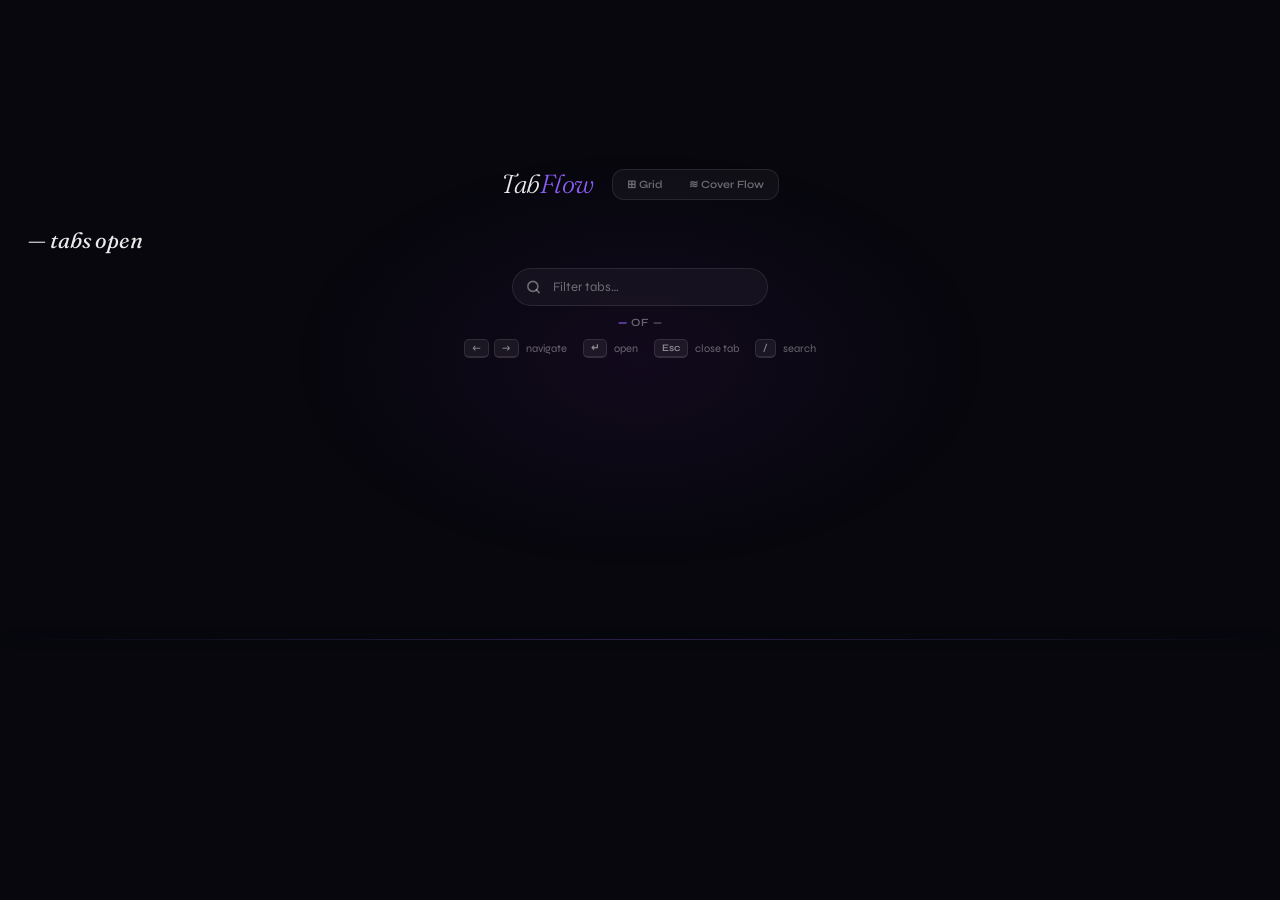
==== newtab.html @ 3dd04bdd "feat: multi-select, bulk close, and bulk-aware undo in grid" ====
<!DOCTYPE html>
<html lang="en" data-mode="newtab">
<head>
  <meta charset="UTF-8">
  <meta name="viewport" content="width=device-width, initial-scale=1.0">
  <title>TabFlow</title>
  <link rel="preconnect" href="https://fonts.googleapis.com">
  <link rel="preconnect" href="https://fonts.gstatic.com" crossorigin>
  <link href="https://fonts.googleapis.com/css2?family=Fraunces:ital,opsz,wght@1,9..144,300&family=Syne:wght@400;500;600;700&display=swap" rel="stylesheet">
  <link rel="stylesheet" href="newtab.css">
  <!-- Full-viewport override — inline styles are allowed in MV3 -->
  <style>
    html, body { width: 100vw; height: 100vh; }
  </style>
</head>
<body>

  <div class="header">
    <div class="logo">Tab<span class="v">Flow</span></div>
    <div class="view-toggle" id="viewToggle">
      <button class="vt-btn" id="vtGrid" data-mode="grid" title="Overview grid">⊞ Grid</button>
      <button class="vt-btn" id="vtFlow" data-mode="coverflow" title="Cover Flow">≋ Cover Flow</button>
    </div>
  </div>

  <div class="overview-header" id="overviewHeader">
    <div class="ov-count" id="ovCount">— tabs open</div>
    <div class="ov-chips" id="ovChips"></div>
  </div>

  <div class="select-bar" id="selectBar">
    <span id="selectCount">0 selected</span>
    <button class="sb-close" id="selClose">Close selected</button>
    <button class="sb-clear" id="selClear">Clear</button>
  </div>

  <div class="search-wrap">
    <svg class="search-icon" width="15" height="15" viewBox="0 0 24 24" fill="none"
         stroke="currentColor" stroke-width="2.5" stroke-linecap="round" stroke-linejoin="round">
      <circle cx="11" cy="11" r="8"/><path d="m21 21-4.35-4.35"/>
    </svg>
    <input class="search" type="text" id="search" placeholder="Filter tabs…"
           autocomplete="off" spellcheck="false">
  </div>

  <div class="footer">
    <div class="counter">
      <span class="n" id="cur">—</span> of <span id="tot">—</span>
    </div>
    <div class="hints">
      <div class="hint"><span class="key">←</span><span class="key">→</span>&nbsp;navigate</div>
      <div class="hint"><span class="key">↵</span>&nbsp;open</div>
      <div class="hint"><span class="key">Esc</span>&nbsp;close tab</div>
      <div class="hint"><span class="key">/</span>&nbsp;search</div>
      <div class="hint" id="hintExitGroup" style="display:none"><span class="key">↑</span>&nbsp;exit group</div>
    </div>
  </div>

  <div class="stage-wrap" id="stageWrap">
    <div class="cards" id="cards"></div>
    <div class="shelf"></div>
    <div class="empty" id="empty">No tabs match</div>
  </div>

  <div class="grid-scroll" id="gridScroll"></div>

  <div class="detail" id="detail"></div>

  <div class="toast" id="toast">
    <span class="toast-label" id="toastLabel"></span>
    <button class="toast-undo" id="toastUndo">⌘Z Undo</button>
  </div>

  <script src="models.js"></script>
  <script src="triage.js"></script>
  <script src="grid.js"></script>
  <script src="newtab.js"></script>
</body>
</html>
---- newtab.css ----
*, *::before, *::after { box-sizing: border-box; margin: 0; padding: 0; }

:root {
  --bg:           #07070d;
  --violet:       #8b5cf6;
  --violet-mid:   rgba(139, 92, 246, 0.45);
  --violet-soft:  rgba(139, 92, 246, 0.18);
  --text:         rgba(255, 255, 255, 0.92);
  --text-dim:     rgba(255, 255, 255, 0.38);
  --card-w:       176px;
  --card-h:       224px;
}

/* Fixed popup dimensions — Chrome sizes the popup to match */
html {
  width: 800px;
  height: 500px;
  overflow: hidden;
}

html, body {
  width: 800px;
  height: 500px;
  overflow: hidden;
  background: var(--bg);
  font-family: 'Syne', sans-serif;
  color: var(--text);
  display: flex;
  flex-direction: column;
  align-items: center;
  justify-content: center;
  user-select: none;
}

/* Ambient stage glow */
body::before {
  content: '';
  position: fixed;
  top: 40%;
  left: 50%;
  transform: translate(-50%, -50%);
  width: 700px;
  height: 420px;
  background: radial-gradient(ellipse, rgba(88, 28, 135, 0.13) 0%, transparent 70%);
  pointer-events: none;
  z-index: 0;
}

/* ── HEADER ── */
.header {
  z-index: 10;
  text-align: center;
  margin-bottom: 18px;
  animation: fadeUp 0.5s ease both;
}

.logo {
  font-family: 'Fraunces', serif;
  font-style: italic;
  font-weight: 300;
  font-size: 26px;
  letter-spacing: -0.02em;
  color: var(--text);
}

.logo .v { color: var(--violet); }

/* ── SEARCH ── */
.search-wrap {
  position: relative;
  z-index: 10;
  margin-bottom: 10px;
  animation: fadeUp 0.5s 0.07s ease both;
}

.search-icon {
  position: absolute;
  left: 14px;
  top: 50%;
  transform: translateY(-50%);
  color: var(--text-dim);
  pointer-events: none;
}

.search {
  width: 256px;
  height: 38px;
  padding: 0 18px 0 40px;
  background: rgba(255, 255, 255, 0.04);
  border: 1px solid rgba(255, 255, 255, 0.09);
  border-radius: 20px;
  color: var(--text);
  font-family: 'Syne', sans-serif;
  font-size: 13px;
  font-weight: 400;
  outline: none;
  transition: border-color 0.2s, box-shadow 0.2s;
}

.search:focus {
  border-color: var(--violet-mid);
  box-shadow: 0 0 0 3px var(--violet-soft);
}

.search::placeholder { color: var(--text-dim); }

/* ── CAROUSEL AREA ── */
.stage-wrap {
  position: relative;
  z-index: 10;
  width: 100%;
  height: 272px;
  perspective: 1100px;
  perspective-origin: 50% 50%;
  flex-shrink: 0;
  animation: fadeUp 0.55s 0.13s ease both;
}

/* Zero-width anchor centred horizontally; cards spread from here */
.cards {
  position: absolute;
  top: 0;
  bottom: 0;
  left: 50%;
  width: 0;
  transform-style: preserve-3d;
}

/* ── CARD ── */
.card {
  position: absolute;
  top: calc((272px - var(--card-h)) / 2);
  left: calc(var(--card-w) / -2);
  width: var(--card-w);
  height: var(--card-h);
  background: rgba(255, 255, 255, 0.04);
  border: 1px solid rgba(255, 255, 255, 0.07);
  border-radius: 18px;
  display: flex;
  flex-direction: column;
  align-items: center;
  justify-content: center;
  gap: 13px;
  padding: 20px 14px;
  cursor: pointer;
  /* ease-out-expo: fast start, smooth landing — authentic Cover Flow feel */
  transition:
    transform    0.4s cubic-bezier(0.22, 1, 0.36, 1),
    opacity      0.4s cubic-bezier(0.22, 1, 0.36, 1),
    border-color 0.28s ease,
    box-shadow   0.28s ease;
  will-change: transform, opacity;
}

.card.is-active {
  border-color: rgba(139, 92, 246, 0.5);
  box-shadow:
    0 0 28px rgba(139, 92, 246, 0.38),
    0 0 60px rgba(139, 92, 246, 0.14),
    0 18px 44px rgba(0, 0, 0, 0.65);
}

/* Favicon container — the "hero" of each card */
.fav-ring {
  width: 88px;
  height: 88px;
  border-radius: 22px;
  background: rgba(255, 255, 255, 0.06);
  border: 1px solid rgba(255, 255, 255, 0.06);
  display: flex;
  align-items: center;
  justify-content: center;
  overflow: hidden;
  flex-shrink: 0;
  transition: background 0.3s;
}

.is-active .fav-ring {
  background: rgba(139, 92, 246, 0.1);
  border-color: rgba(139, 92, 246, 0.2);
}

.card.is-audible {
  border-color: var(--violet);
  box-shadow:
    0 0 20px var(--violet-soft),
    0 4px 12px rgba(0, 0, 0, 0.4);
}

.audio-intensity-wrapper {
  position: absolute;
  bottom: 0;
  left: 0;
  width: 100%;
  height: 6px;
  background: rgba(255, 255, 255, 0.03);
  overflow: hidden;
  border-bottom-left-radius: 18px;
  border-bottom-right-radius: 18px;
  z-index: 5;
}

.audio-intensity-bar {
  height: 100%;
  width: 100%;
  background: linear-gradient(to right, var(--violet), #a78bfa, #c084fc, var(--violet));
  background-size: 200% 100%;
  transform-origin: left;
  animation: 
    intensity-pulse var(--pulse-dur, 1.2s) cubic-bezier(0.4, 0, 0.2, 1) infinite,
    intensity-shift var(--shift-dur, 3s) linear infinite;
  animation-delay: var(--anim-delay, 0s);
  box-shadow: 0 0 12px var(--violet);
}

@keyframes intensity-pulse {
  0%, 100% { transform: scaleX(0.3); opacity: 0.4; }
  25% { transform: scaleX(var(--pulse-scale, 0.8)); opacity: 0.8; }
  50% { transform: scaleX(calc(var(--pulse-scale, 0.8) * 0.6)); opacity: 0.6; }
  75% { transform: scaleX(var(--pulse-scale, 1)); opacity: 1; }
}

@keyframes intensity-shift {
  from { background-position: 0% 0%; }
  to { background-position: 200% 0%; }
}

.fav-img {
  width: 54px;
  height: 54px;
  object-fit: contain;
  border-radius: 10px;
}

.fav-fallback {
  width: 54px;
  height: 54px;
  border-radius: 10px;
  display: flex;
  align-items: center;
  justify-content: center;
  font-size: 24px;
  font-weight: 700;
  color: #fff;
}

.card-title {
  font-size: 12px;
  font-weight: 500;
  color: rgba(255, 255, 255, 0.75);
  text-align: center;
  width: 100%;
  white-space: nowrap;
  overflow: hidden;
  text-overflow: ellipsis;
  line-height: 1.4;
}

.is-active .card-title { color: #fff; }

.card-domain {
  font-size: 10px;
  font-weight: 400;
  color: var(--text-dim);
  text-align: center;
  letter-spacing: 0.02em;
}

/* ── SHELF ── */
.shelf {
  position: absolute;
  bottom: 0;
  left: 0;
  right: 0;
  height: 1px;
  background: linear-gradient(
    to right,
    transparent,
    rgba(139, 92, 246, 0.12) 20%,
    rgba(139, 92, 246, 0.28) 50%,
    rgba(139, 92, 246, 0.12) 80%,
    transparent
  );
  box-shadow: 0 0 18px rgba(139, 92, 246, 0.15),
              0 1px 8px rgba(139, 92, 246, 0.08);
  z-index: 1;
  pointer-events: none;
}

/* ── DETAIL STRIP ── */
.detail {
  z-index: 10;
  margin-top: 14px;
  height: 18px;
  text-align: center;
  font-size: 12px;
  color: var(--text-dim);
  letter-spacing: 0.01em;
  max-width: 560px;
  white-space: nowrap;
  overflow: hidden;
  text-overflow: ellipsis;
  padding: 0 24px;
  animation: fadeUp 0.5s 0.2s ease both;
}

.detail .hl { color: rgba(255, 255, 255, 0.55); }

/* ── EMPTY STATE ── */
.empty {
  display: none;
  position: absolute;
  top: 50%;
  left: 50%;
  transform: translate(-50%, -50%);
  color: var(--text-dim);
  font-size: 13px;
  text-align: center;
  pointer-events: none;
}

.empty.show { display: block; }

/* ── FOOTER ── */
.footer {
  z-index: 10;
  margin-bottom: 10px;
  display: flex;
  flex-direction: column;
  align-items: center;
  gap: 10px;
  animation: fadeUp 0.5s 0.26s ease both;
}

.counter {
  font-size: 11px;
  font-weight: 600;
  letter-spacing: 0.07em;
  color: var(--text-dim);
  text-transform: uppercase;
}

.counter .n { color: var(--violet); font-weight: 700; }

.hints {
  display: flex;
  gap: 16px;
}

.hint {
  display: flex;
  align-items: center;
  gap: 5px;
  font-size: 11px;
  color: var(--text-dim);
}

.key {
  padding: 2px 7px;
  background: rgba(255, 255, 255, 0.06);
  border: 1px solid rgba(255, 255, 255, 0.1);
  border-bottom-width: 2px;
  border-radius: 5px;
  font-size: 10px;
  font-weight: 600;
  color: rgba(255, 255, 255, 0.5);
  font-family: 'Syne', sans-serif;
}

/* ── OPEN FLASH ── */
@keyframes openFlash {
  0%   { box-shadow: 0 0 28px rgba(139,92,246,.38), 0 0 60px rgba(139,92,246,.14), 0 18px 44px rgba(0,0,0,.65); }
  45%  { box-shadow: 0 0 60px rgba(139,92,246,.8),  0 0 120px rgba(139,92,246,.5), 0 18px 44px rgba(0,0,0,.65); border-color: rgba(139,92,246,0.9); }
  100% { box-shadow: 0 0 28px rgba(139,92,246,.38), 0 0 60px rgba(139,92,246,.14), 0 18px 44px rgba(0,0,0,.65); }
}

.card.flash { animation: openFlash 0.38s ease; }

/* ── DRAG-TO-CLOSE ── */
.card.will-close {
  border-color: rgba(239, 68, 68, 0.65) !important;
  box-shadow:
    0 0 22px rgba(239, 68, 68, 0.45),
    0 0 48px rgba(239, 68, 68, 0.15) !important;
}

/* ── GROUP CARD ── */
.card.card-group {
  border-top: 3px solid var(--group-color, #9ca3af);
  padding-top: 17px;
}

.card.card-group.is-active {
  border-color: var(--group-color, #9ca3af);
  box-shadow:
    0 0 28px color-mix(in srgb, var(--group-color, #9ca3af) 45%, transparent),
    0 0 60px color-mix(in srgb, var(--group-color, #9ca3af) 18%, transparent),
    0 18px 44px rgba(0, 0, 0, 0.65);
}

.group-favicon-cluster {
  position: relative;
  width: 82px;
  height: 82px;
  flex-shrink: 0;
}

.group-fav {
  position: absolute;
  width: 36px;
  height: 36px;
  border-radius: 9px;
  background: rgba(255, 255, 255, 0.07);
  border: 1px solid rgba(255, 255, 255, 0.1);
  overflow: hidden;
  display: flex;
  align-items: center;
  justify-content: center;
}

.group-fav img {
  width: 22px;
  height: 22px;
  object-fit: contain;
  border-radius: 5px;
}

.group-fav-fallback {
  width: 22px;
  height: 22px;
  border-radius: 5px;
  display: flex;
  align-items: center;
  justify-content: center;
  font-size: 11px;
  font-weight: 700;
  color: #fff;
}

/* Scattered 2×2 positions */
.group-fav:nth-child(1) { top: 0;    left: 0;   transform: rotate(-5deg); z-index: 4; }
.group-fav:nth-child(2) { top: 0;    right: 0;  transform: rotate( 4deg); z-index: 3; }
.group-fav:nth-child(3) { bottom: 0; left: 0;   transform: rotate( 3deg); z-index: 2; }
.group-fav:nth-child(4) { bottom: 0; right: 0;  transform: rotate(-4deg); z-index: 1; }

/* Single tab in group — centre it */
.group-favicon-cluster:has(.group-fav:only-child) .group-fav {
  top: 50%; left: 50%;
  transform: translate(-50%, -50%);
}

.group-name {
  font-size: 13px;
  font-weight: 600;
  color: var(--group-color, #9ca3af);
  text-align: center;
  width: 100%;
  white-space: nowrap;
  overflow: hidden;
  text-overflow: ellipsis;
}

.group-count {
  font-size: 10px;
  color: var(--text-dim);
  letter-spacing: 0.03em;
}

/* Breadcrumb in detail strip */
.group-breadcrumb { font-weight: 600; }
.breadcrumb-sep   { color: var(--text-dim); }

/* ── UNDO TOAST ── */
.toast {
  position: fixed;
  bottom: 28px;
  left: 50%;
  transform: translateX(-50%) translateY(80px);
  display: flex;
  align-items: center;
  gap: 14px;
  padding: 10px 14px 10px 18px;
  background: rgba(20, 18, 36, 0.96);
  border: 1px solid rgba(139, 92, 246, 0.35);
  border-radius: 12px;
  box-shadow: 0 8px 32px rgba(0, 0, 0, 0.6), 0 0 0 1px rgba(139, 92, 246, 0.08);
  font-size: 12px;
  color: rgba(255, 255, 255, 0.7);
  white-space: nowrap;
  z-index: 999;
  opacity: 0;
  transition: transform 0.28s cubic-bezier(0.22, 1, 0.36, 1), opacity 0.28s ease;
  pointer-events: none;
}

.toast.show {
  transform: translateX(-50%) translateY(0);
  opacity: 1;
  pointer-events: auto;
}

.toast-label {
  flex: 1;
  overflow: hidden;
  text-overflow: ellipsis;
  max-width: 260px;
}

.toast-label strong {
  color: rgba(255, 255, 255, 0.9);
  font-weight: 600;
}

.toast-undo {
  padding: 4px 12px;
  background: var(--violet-soft);
  border: 1px solid rgba(139, 92, 246, 0.4);
  border-radius: 7px;
  color: var(--violet);
  font-family: 'Syne', sans-serif;
  font-size: 11px;
  font-weight: 600;
  cursor: pointer;
  transition: background 0.15s, border-color 0.15s;
  flex-shrink: 0;
}

.toast-undo:hover {
  background: rgba(139, 92, 246, 0.3);
  border-color: rgba(139, 92, 246, 0.65);
}

/* ── ENTRY ANIMATIONS ── */
@keyframes fadeUp {
  from { opacity: 0; transform: translateY(14px); }
  to   { opacity: 1; transform: translateY(0); }
}

/* ── DOCUMENTATION ONLY: ESCAPE-CLOSE ARC ── */
/* This block is REFERENCE-ONLY. The actual animation is driven by JavaScript
   (closeActiveTab() via requestAnimationFrame) to maintain physical reflection.
   Do not apply this keyframe directly to elements via CSS. */
@keyframes card-pull-out {
  0%   { transform: translateX(0)     translateY(0)      rotateZ(0deg)   scale(1);    opacity: 1; }
  30%  { transform: translateX(8px)   translateY(-105px) rotateZ(1deg)   scale(0.9);  opacity: 0.95; }
  52%  { transform: translateX(36px)  translateY(-192px) rotateZ(3deg)   scale(0.75); opacity: 0.8; }
  70%  { transform: translateX(110px) translateY(-258px) rotateZ(5.5deg) scale(0.58); opacity: 0.55; }
  85%  { transform: translateX(220px) translateY(-310px) rotateZ(7.5deg) scale(0.4);  opacity: 0.25; }
  100% { transform: translateX(315px) translateY(-332px) rotateZ(9deg)   scale(0.27); opacity: 0; }
}

/* ── VIEW MODE SWITCHING ── */
/* In grid mode the body scrolls and content is top-aligned; in coverflow it stays centered. */
html[data-view="grid"], html[data-view="grid"] body {
  height: auto;
  min-height: 100vh;
  width: 100vw;
  overflow-y: auto;
  display: block;
}

/* Coverflow-only elements hidden in grid mode */
html[data-view="grid"] .stage-wrap,
html[data-view="grid"] .detail,
html[data-view="grid"] .footer,
html[data-view="grid"] .search-wrap { display: none; }

/* Grid-only elements hidden in coverflow mode */
html[data-view="coverflow"] .overview-header,
html[data-view="coverflow"] .grid-scroll { display: none; }

/* ── VIEW TOGGLE ── */
.header { display: flex; align-items: center; gap: 18px; }
.view-toggle {
  display: flex; gap: 4px;
  background: rgba(255,255,255,.04);
  border: 1px solid rgba(255,255,255,.09);
  border-radius: 12px; padding: 3px;
}
.vt-btn {
  font-family: 'Syne', sans-serif; font-size: 11px; font-weight: 600;
  color: var(--text-dim); background: transparent; border: none;
  padding: 5px 11px; border-radius: 9px; cursor: pointer;
  transition: background .15s, color .15s;
}
.vt-btn.is-active { background: var(--violet-soft); color: var(--violet); }
.vt-btn:hover:not(.is-active) { color: var(--text); }

/* ── OVERVIEW HEADER (grid mode) ── */
.overview-header {
  width: 100%; max-width: 1400px; margin: 0 auto;
  padding: 8px 28px 14px; display: flex; align-items: center;
  justify-content: space-between; gap: 16px; flex-wrap: wrap;
}
.ov-count {
  font-family: 'Fraunces', serif; font-style: italic; font-size: 22px;
  color: var(--text);
}
.ov-count.tone-warn  { color: #fbbf24; }
.ov-count.tone-alert { color: #f87171; }
.ov-chips { display: flex; gap: 8px; flex-wrap: wrap; }

/* ── GRID SCROLL CONTAINER ── */
.grid-scroll {
  width: 100%; max-width: 1400px; margin: 0 auto;
  padding: 0 28px 60px;
}

/* ── GRID SECTION ── */
.grid-section { margin-top: 22px; }
.gs-header {
  display: flex; align-items: center; gap: 9px; margin-bottom: 12px;
  font-size: 11px; text-transform: uppercase; letter-spacing: .1em;
  color: var(--text-dim);
}
.gs-dot { width: 9px; height: 9px; border-radius: 50%; flex-shrink: 0; }
.gs-label { font-weight: 600; color: rgba(255,255,255,.6); }
.gs-count {
  background: rgba(255,255,255,.06); border-radius: 9px;
  padding: 1px 8px; font-size: 10px; color: var(--text-dim);
}
.gs-closeall {
  margin-left: auto; font-family: 'Syne', sans-serif; font-size: 10px;
  text-transform: none; letter-spacing: 0; color: var(--text-dim);
  background: transparent; border: 1px solid rgba(255,255,255,.1);
  border-radius: 8px; padding: 3px 9px; cursor: pointer; transition: .15s;
}
.gs-closeall:hover { color: #fca5a5; border-color: rgba(239,68,68,.4); }

/* ── GRID CARD ── */
.grid-card {
  position: relative; border-radius: 14px; overflow: hidden;
  background: rgba(255,255,255,.04); border: 1px solid rgba(255,255,255,.08);
  cursor: pointer; transition: border-color .18s, box-shadow .18s, transform .18s;
}
.grid-card:hover {
  border-color: rgba(139,92,246,.4);
  box-shadow: 0 0 22px rgba(139,92,246,.16), 0 10px 28px rgba(0,0,0,.4);
  transform: translateY(-2px);
}
.grid-card.is-selected {
  border-color: var(--violet);
  box-shadow: 0 0 0 2px var(--violet-soft), 0 0 22px rgba(139,92,246,.25);
}
.grid-card.is-stale { opacity: .82; }

.grid-card-image {
  height: 132px; width: 100%; overflow: hidden;
  display: flex; align-items: center; justify-content: center;
}
.grid-card-image.is-fallback { background: rgba(139,92,246,.07); }
.gci-og { width: 100%; height: 100%; object-fit: cover; display: block; }
.gci-fav { width: 56px; height: 56px; object-fit: contain; border-radius: 12px; }

.gc-close {
  position: absolute; top: 8px; right: 8px; width: 24px; height: 24px;
  border-radius: 50%; border: none; cursor: pointer;
  background: rgba(0,0,0,.45); backdrop-filter: blur(4px);
  color: #fff; font-size: 15px; line-height: 1;
  opacity: 0; transition: opacity .15s, background .15s;
}
.grid-card:hover .gc-close { opacity: 1; }
.gc-close:hover { background: rgba(239,68,68,.7); }

.gc-body { padding: 11px 13px 13px; }
.gc-meta {
  font-size: 10px; color: var(--text-dim); margin-bottom: 5px;
  white-space: nowrap; overflow: hidden; text-overflow: ellipsis;
}
.gc-title {
  font-size: 13px; font-weight: 600; color: #fff; line-height: 1.35;
  display: -webkit-box; -webkit-line-clamp: 2; -webkit-box-orient: vertical;
  overflow: hidden;
}
.gc-desc {
  font-size: 11px; color: rgba(255,255,255,.45); line-height: 1.5; margin-top: 5px;
  display: -webkit-box; -webkit-line-clamp: 2; -webkit-box-orient: vertical;
  overflow: hidden;
}
.gc-stale { font-size: 10px; color: #fca5a5; margin-top: 7px; }

/* ── RESPONSIVE FLOW ── cards hold ~260px and never squish; columns reflow. */
.grid-flow {
  display: grid;
  grid-template-columns: repeat(auto-fill, minmax(260px, 1fr));
  gap: 16px;
}

/* ── TRIAGE CHIPS ── */
.ov-chip {
  font-family: 'Syne', sans-serif; font-size: 11px; font-weight: 600;
  border-radius: 14px; padding: 6px 12px; cursor: pointer;
  background: rgba(255,255,255,.05); border: 1px solid rgba(255,255,255,.12);
  color: rgba(255,255,255,.7); transition: .15s;
}
.ov-chip.chip-danger { background: rgba(239,68,68,.14); border-color: rgba(239,68,68,.4); color: #fca5a5; }
.ov-chip.chip-warn   { background: rgba(245,158,11,.14); border-color: rgba(245,158,11,.4); color: #fbbf24; }
.ov-chip:hover { filter: brightness(1.15); }

/* ── SELECTION BAR ── */
.select-bar {
  display: none; align-items: center; gap: 12px;
  width: 100%; max-width: 1400px; margin: 0 auto; padding: 0 28px 6px;
  font-size: 12px; color: rgba(255,255,255,.7);
}
.select-bar.show { display: flex; }
.sb-close, .sb-clear {
  font-family: 'Syne', sans-serif; font-size: 11px; font-weight: 600;
  border-radius: 8px; padding: 5px 11px; cursor: pointer;
}
.sb-close { background: rgba(239,68,68,.16); border: 1px solid rgba(239,68,68,.4); color: #fca5a5; }
.sb-clear { background: transparent; border: 1px solid rgba(255,255,255,.12); color: var(--text-dim); }
html[data-view="coverflow"] .select-bar { display: none !important; }
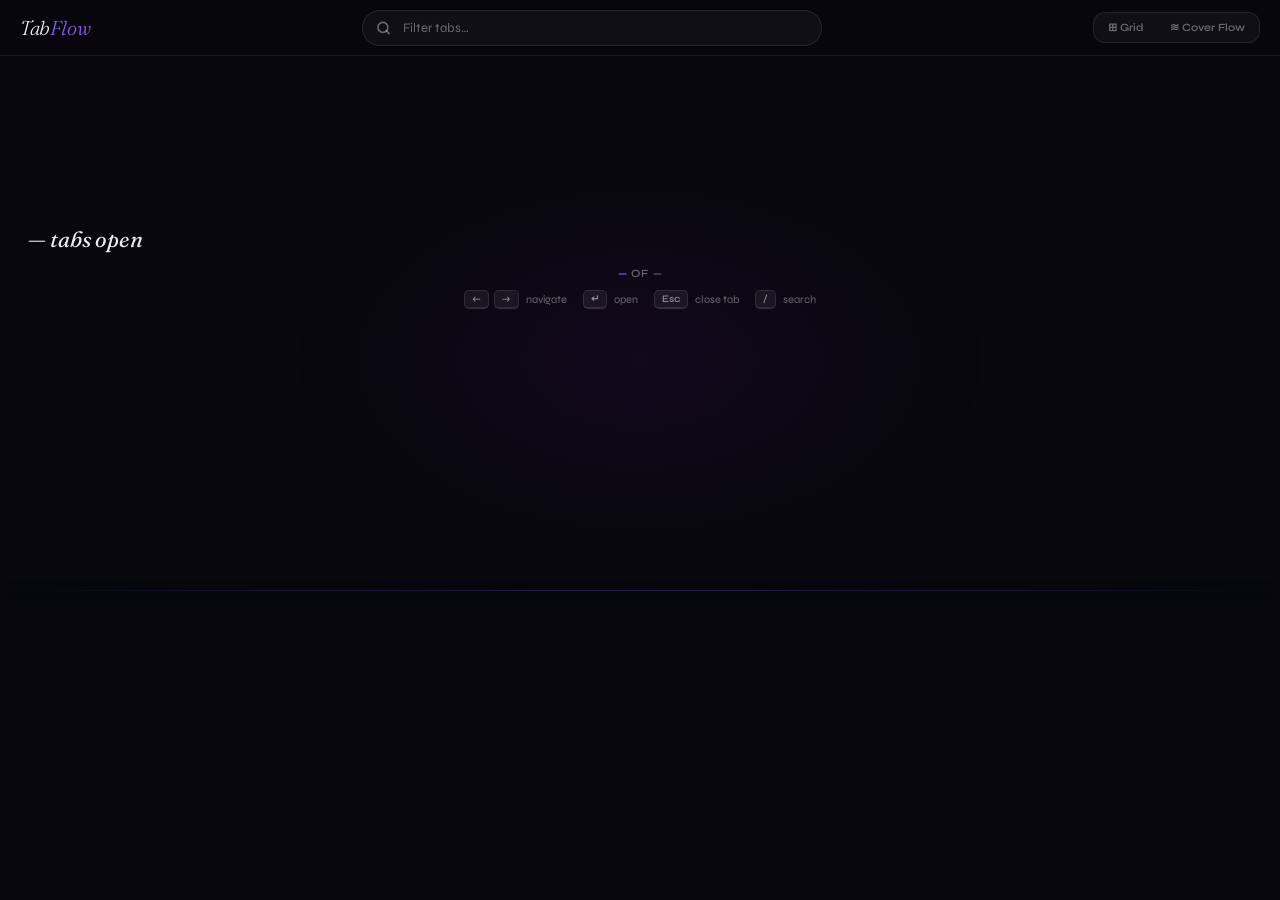
==== commit 48e4f91c: "fix: persistent top bar with toggle + search in both views Move the logo, search, and view toggle in" ====
--- a/newtab.html
+++ b/newtab.html
@@ -15,8 +15,16 @@
 </head>
 <body>
 
-  <div class="header">
+  <div class="header" id="topbar">
     <div class="logo">Tab<span class="v">Flow</span></div>
+    <div class="search-wrap">
+      <svg class="search-icon" width="15" height="15" viewBox="0 0 24 24" fill="none"
+           stroke="currentColor" stroke-width="2.5" stroke-linecap="round" stroke-linejoin="round">
+        <circle cx="11" cy="11" r="8"/><path d="m21 21-4.35-4.35"/>
+      </svg>
+      <input class="search" type="text" id="search" placeholder="Filter tabs…"
+             autocomplete="off" spellcheck="false">
+    </div>
     <div class="view-toggle" id="viewToggle">
       <button class="vt-btn" id="vtGrid" data-mode="grid" title="Overview grid">⊞ Grid</button>
       <button class="vt-btn" id="vtFlow" data-mode="coverflow" title="Cover Flow">≋ Cover Flow</button>
@@ -32,15 +40,6 @@
     <span id="selectCount">0 selected</span>
     <button class="sb-close" id="selClose">Close selected</button>
     <button class="sb-clear" id="selClear">Clear</button>
-  </div>
-
-  <div class="search-wrap">
-    <svg class="search-icon" width="15" height="15" viewBox="0 0 24 24" fill="none"
-         stroke="currentColor" stroke-width="2.5" stroke-linecap="round" stroke-linejoin="round">
-      <circle cx="11" cy="11" r="8"/><path d="m21 21-4.35-4.35"/>
-    </svg>
-    <input class="search" type="text" id="search" placeholder="Filter tabs…"
-           autocomplete="off" spellcheck="false">
   </div>
 
   <div class="footer">
--- a/newtab.css
+++ b/newtab.css
@@ -549,8 +549,29 @@
   100% { transform: translateX(315px) translateY(-332px) rotateZ(9deg)   scale(0.27); opacity: 0; }
 }
 
+/* ── PERSISTENT TOP BAR (both views) ── */
+:root { --topbar-h: 56px; }
+
+.header {
+  position: fixed; top: 0; left: 0; right: 0; z-index: 50;
+  height: var(--topbar-h);
+  display: flex; align-items: center; gap: 16px;
+  padding: 0 20px; margin: 0;
+  background: rgba(7, 7, 13, 0.82);
+  backdrop-filter: blur(12px);
+  border-bottom: 1px solid rgba(255,255,255,.07);
+  animation: none;
+}
+.header .logo { font-size: 20px; flex-shrink: 0; }
+
+/* Search lives in the bar: flexible width, centered between logo and toggle. */
+.header .search-wrap {
+  position: relative; flex: 1; max-width: 460px; margin: 0 auto;
+}
+.header .search { width: 100%; height: 36px; }
+
 /* ── VIEW MODE SWITCHING ── */
-/* In grid mode the body scrolls and content is top-aligned; in coverflow it stays centered. */
+/* Grid: scrolls, top-aligned; content clears the fixed bar. */
 html[data-view="grid"], html[data-view="grid"] body {
   height: auto;
   min-height: 100vh;
@@ -558,21 +579,23 @@
   overflow-y: auto;
   display: block;
 }
+html[data-view="grid"] body { padding-top: var(--topbar-h); }
+
+/* Coverflow: stays centered, but pushed below the fixed bar. */
+html[data-view="coverflow"] body { padding-top: var(--topbar-h); }
 
 /* Coverflow-only elements hidden in grid mode */
 html[data-view="grid"] .stage-wrap,
 html[data-view="grid"] .detail,
-html[data-view="grid"] .footer,
-html[data-view="grid"] .search-wrap { display: none; }
+html[data-view="grid"] .footer { display: none; }
 
 /* Grid-only elements hidden in coverflow mode */
 html[data-view="coverflow"] .overview-header,
 html[data-view="coverflow"] .grid-scroll { display: none; }
 
 /* ── VIEW TOGGLE ── */
-.header { display: flex; align-items: center; gap: 18px; }
 .view-toggle {
-  display: flex; gap: 4px;
+  display: flex; gap: 4px; flex-shrink: 0;
   background: rgba(255,255,255,.04);
   border: 1px solid rgba(255,255,255,.09);
   border-radius: 12px; padding: 3px;
@@ -711,3 +734,9 @@
 .sb-close { background: rgba(239,68,68,.16); border: 1px solid rgba(239,68,68,.4); color: #fca5a5; }
 .sb-clear { background: transparent; border: 1px solid rgba(255,255,255,.12); color: var(--text-dim); }
 html[data-view="coverflow"] .select-bar { display: none !important; }
+
+/* ── GRID KEYBOARD FOCUS ── */
+.grid-card.kb-focus {
+  border-color: var(--violet);
+  box-shadow: 0 0 0 2px var(--violet-mid), 0 0 24px rgba(139,92,246,.3);
+}
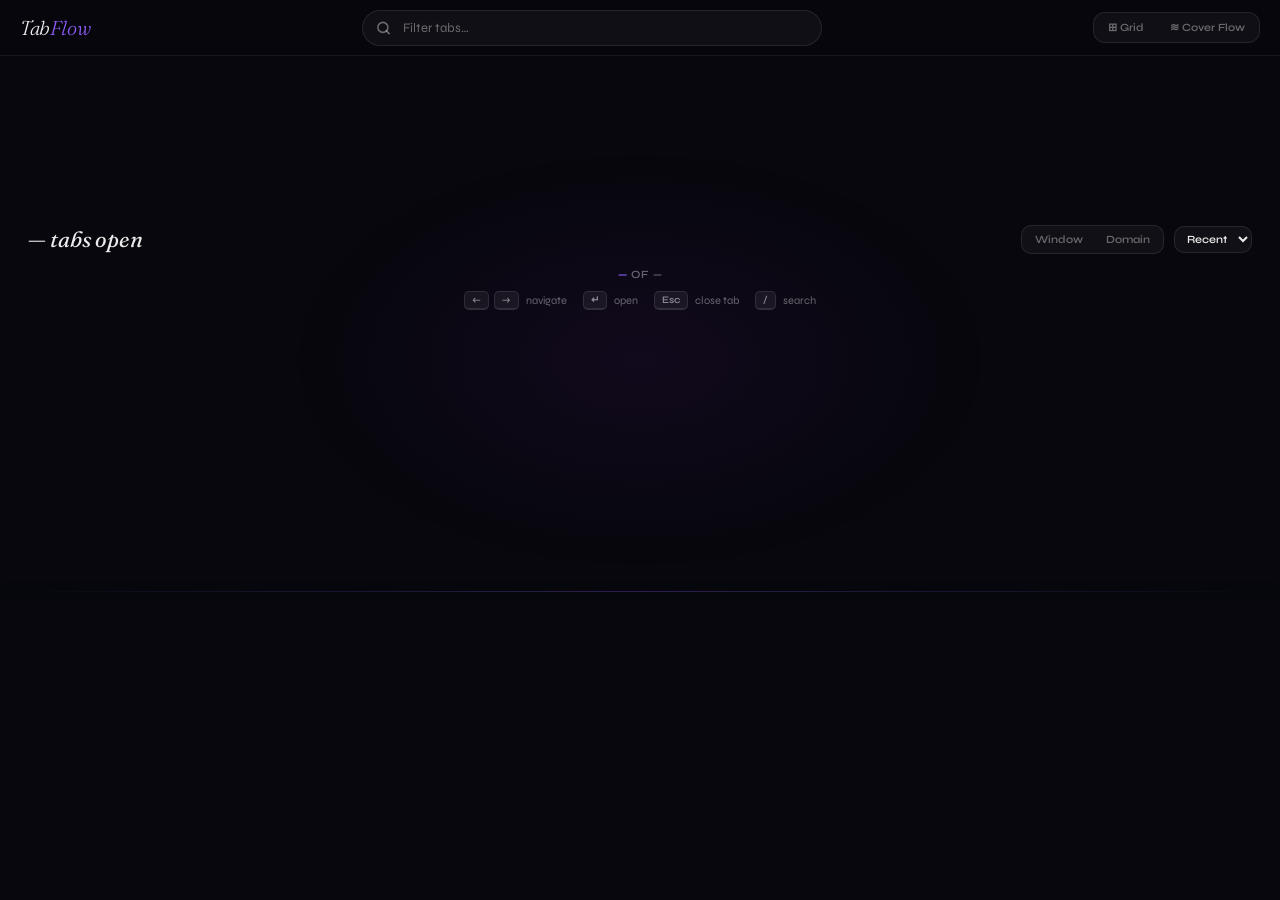
==== commit 0d9bfd98: "feat: group-by (window/domain) and sort controls for the grid" ====
--- a/newtab.html
+++ b/newtab.html
@@ -34,6 +34,17 @@
   <div class="overview-header" id="overviewHeader">
     <div class="ov-count" id="ovCount">— tabs open</div>
     <div class="ov-chips" id="ovChips"></div>
+    <div class="ov-controls">
+      <div class="ov-group" id="ovGroup">
+        <button class="ovg-btn" data-group="window">Window</button>
+        <button class="ovg-btn" data-group="domain">Domain</button>
+      </div>
+      <select class="ov-sort" id="ovSort" title="Sort tabs">
+        <option value="recent">Recent</option>
+        <option value="oldest">Oldest</option>
+        <option value="name">Name</option>
+      </select>
+    </div>
   </div>
 
   <div class="select-bar" id="selectBar">
--- a/newtab.css
+++ b/newtab.css
@@ -740,3 +740,30 @@
   border-color: var(--violet);
   box-shadow: 0 0 0 2px var(--violet-mid), 0 0 24px rgba(139,92,246,.3);
 }
+
+/* ── CARD RELATIVE AGE ── */
+.gc-age { color: var(--text-dim); }
+.gc-age-stale { color: #fca5a5; }
+
+/* ── GROUP-BY / SORT CONTROLS ── */
+.ov-count { margin-right: auto; }   /* push chips + controls to the right */
+.ov-controls { display: flex; align-items: center; gap: 10px; }
+.ov-group {
+  display: flex; gap: 3px;
+  background: rgba(255,255,255,.04); border: 1px solid rgba(255,255,255,.09);
+  border-radius: 10px; padding: 3px;
+}
+.ovg-btn {
+  font-family: 'Syne', sans-serif; font-size: 11px; font-weight: 600;
+  color: var(--text-dim); background: transparent; border: none;
+  padding: 4px 10px; border-radius: 8px; cursor: pointer; transition: .15s;
+}
+.ovg-btn.is-active { background: var(--violet-soft); color: var(--violet); }
+.ovg-btn:hover:not(.is-active) { color: var(--text); }
+.ov-sort {
+  font-family: 'Syne', sans-serif; font-size: 11px; font-weight: 600;
+  color: var(--text); background: rgba(255,255,255,.04);
+  border: 1px solid rgba(255,255,255,.09); border-radius: 10px;
+  padding: 5px 8px; cursor: pointer; outline: none;
+}
+.ov-sort option { background: #14121f; color: var(--text); }
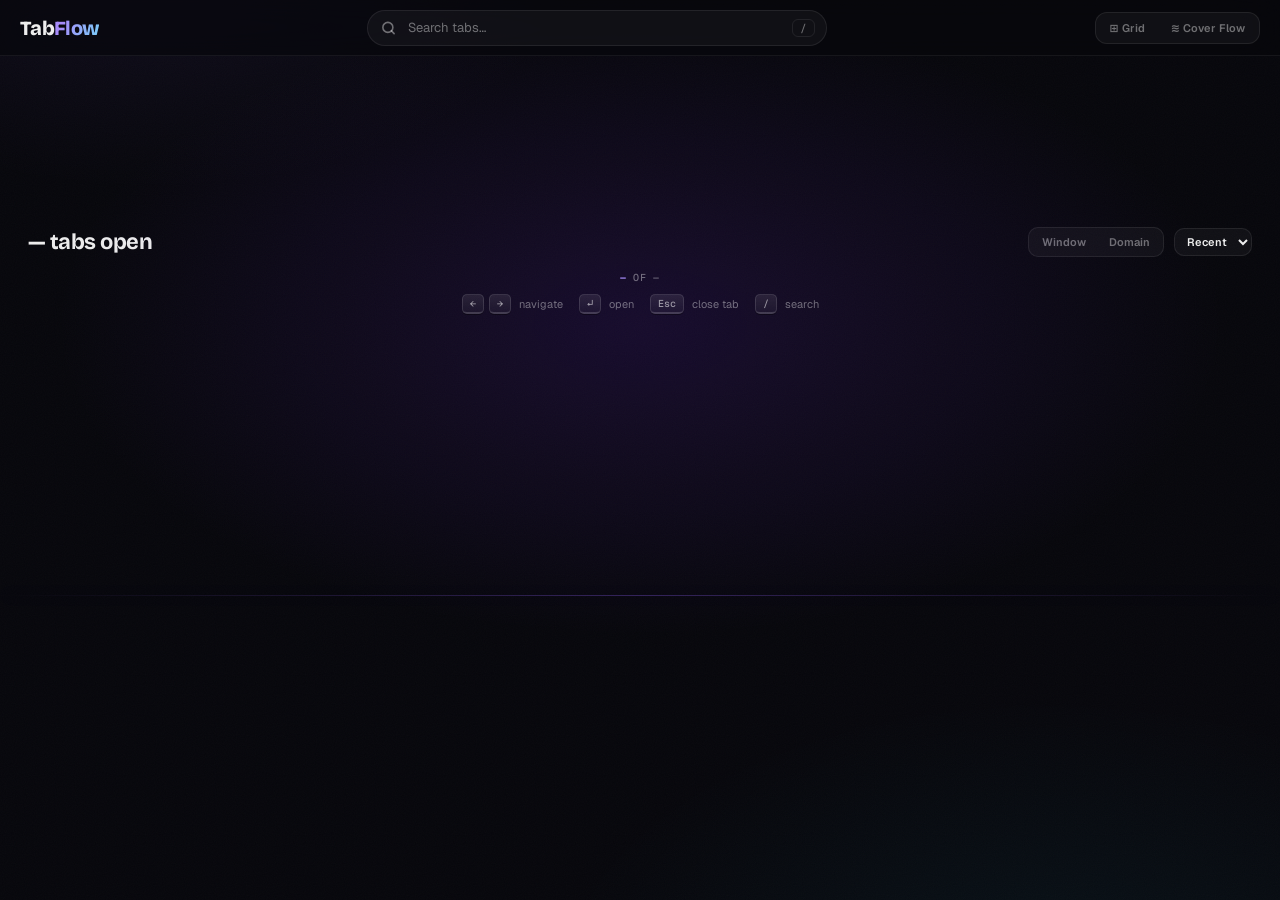
==== commit 94a1bc84: "feat(ui): modernize visual design with new type system and depth - introduce a three-voice type syst" ====
--- a/newtab.html
+++ b/newtab.html
@@ -6,7 +6,7 @@
   <title>TabFlow</title>
   <link rel="preconnect" href="https://fonts.googleapis.com">
   <link rel="preconnect" href="https://fonts.gstatic.com" crossorigin>
-  <link href="https://fonts.googleapis.com/css2?family=Fraunces:ital,opsz,wght@1,9..144,300&family=Syne:wght@400;500;600;700&display=swap" rel="stylesheet">
+  <link href="https://fonts.googleapis.com/css2?family=Bricolage+Grotesque:opsz,wght@12..96,500;12..96,600;12..96,700;12..96,800&family=Geist:wght@400;500;600;700&family=Geist+Mono:wght@400;500;600&display=swap" rel="stylesheet">
   <link rel="stylesheet" href="newtab.css">
   <!-- Full-viewport override — inline styles are allowed in MV3 -->
   <style>
@@ -22,8 +22,9 @@
            stroke="currentColor" stroke-width="2.5" stroke-linecap="round" stroke-linejoin="round">
         <circle cx="11" cy="11" r="8"/><path d="m21 21-4.35-4.35"/>
       </svg>
-      <input class="search" type="text" id="search" placeholder="Filter tabs…"
+      <input class="search" type="text" id="search" placeholder="Search tabs…"
              autocomplete="off" spellcheck="false">
+      <span class="search-kbd">/</span>
     </div>
     <div class="view-toggle" id="viewToggle">
       <button class="vt-btn" id="vtGrid" data-mode="grid" title="Overview grid">⊞ Grid</button>
@@ -45,12 +46,6 @@
         <option value="name">Name</option>
       </select>
     </div>
-  </div>
-
-  <div class="select-bar" id="selectBar">
-    <span id="selectCount">0 selected</span>
-    <button class="sb-close" id="selClose">Close selected</button>
-    <button class="sb-clear" id="selClear">Clear</button>
   </div>
 
   <div class="footer">
--- a/newtab.css
+++ b/newtab.css
@@ -1,12 +1,36 @@
 *, *::before, *::after { box-sizing: border-box; margin: 0; padding: 0; }
 
 :root {
-  --bg:           #07070d;
-  --violet:       #8b5cf6;
-  --violet-mid:   rgba(139, 92, 246, 0.45);
-  --violet-soft:  rgba(139, 92, 246, 0.18);
-  --text:         rgba(255, 255, 255, 0.92);
-  --text-dim:     rgba(255, 255, 255, 0.38);
+  /* ── Surfaces & lines ── */
+  --bg:           #07070c;
+  --surface:      rgba(255, 255, 255, 0.04);
+  --surface-hi:   rgba(255, 255, 255, 0.07);
+  --line:         rgba(255, 255, 255, 0.08);
+  --line-hi:      rgba(255, 255, 255, 0.15);
+
+  /* ── Accent (brand violet + aurora companions) ── */
+  --violet:        #8b5cf6;
+  --violet-bright: #a78bfa;
+  --violet-mid:    rgba(139, 92, 246, 0.45);
+  --violet-soft:   rgba(139, 92, 246, 0.16);
+  --aurora-cyan:   #67e8f9;
+
+  /* ── Text ── */
+  --text:        rgba(255, 255, 255, 0.93);
+  --text-mute:   rgba(255, 255, 255, 0.55);
+  --text-dim:    rgba(255, 255, 255, 0.40);
+
+  /* ── Type ── */
+  /* Three voices: display = brand/headlines, ui = labels/content,
+     mono = data (domains, counts, ages, keys) so metadata reads as metadata. */
+  --font-ui:      'Geist', system-ui, sans-serif;
+  --font-display: 'Bricolage Grotesque', system-ui, sans-serif;
+  --font-mono:    'Geist Mono', ui-monospace, monospace;
+
+  /* ── Motion ── */
+  --ease-out: cubic-bezier(0.22, 1, 0.36, 1);
+
+  /* Cover Flow geometry — newtab.js reflection math depends on these. */
   --card-w:       176px;
   --card-h:       224px;
 }
@@ -23,7 +47,7 @@
   height: 500px;
   overflow: hidden;
   background: var(--bg);
-  font-family: 'Syne', sans-serif;
+  font-family: var(--font-ui);
   color: var(--text);
   display: flex;
   flex-direction: column;
@@ -32,18 +56,30 @@
   user-select: none;
 }
 
-/* Ambient stage glow */
+::selection { background: var(--violet-mid); color: #fff; }
+
+/* ── ATMOSPHERE ── layered aurora mesh, fixed so it never scrolls away */
 body::before {
   content: '';
   position: fixed;
-  top: 40%;
-  left: 50%;
-  transform: translate(-50%, -50%);
-  width: 700px;
-  height: 420px;
-  background: radial-gradient(ellipse, rgba(88, 28, 135, 0.13) 0%, transparent 70%);
+  inset: 0;
+  background:
+    radial-gradient(900px 480px at 50% 36%, rgba(109, 40, 217, 0.16), transparent 65%),
+    radial-gradient(720px 420px at 82% 110%, rgba(34, 211, 238, 0.055), transparent 70%),
+    radial-gradient(640px 400px at 12% -10%, rgba(139, 92, 246, 0.09), transparent 70%);
   pointer-events: none;
   z-index: 0;
+}
+
+/* Film grain — keeps the dark field from looking flat */
+body::after {
+  content: '';
+  position: fixed;
+  inset: 0;
+  background-image: url("data:image/svg+xml,%3Csvg xmlns='http://www.w3.org/2000/svg' width='160' height='160'%3E%3Cfilter id='n'%3E%3CfeTurbulence type='fractalNoise' baseFrequency='0.9' numOctaves='2' stitchTiles='stitch'/%3E%3C/filter%3E%3Crect width='100%25' height='100%25' filter='url(%23n)'/%3E%3C/svg%3E");
+  opacity: 0.028;
+  pointer-events: none;
+  z-index: 1;
 }
 
 /* ── HEADER ── */
@@ -55,15 +91,19 @@
 }
 
 .logo {
-  font-family: 'Fraunces', serif;
-  font-style: italic;
-  font-weight: 300;
-  font-size: 26px;
-  letter-spacing: -0.02em;
+  font-family: var(--font-display);
+  font-weight: 800;
+  font-size: 24px;
+  letter-spacing: -0.035em;
   color: var(--text);
 }
 
-.logo .v { color: var(--violet); }
+.logo .v {
+  background: linear-gradient(115deg, var(--violet-bright) 20%, var(--aurora-cyan) 130%);
+  -webkit-background-clip: text;
+  background-clip: text;
+  color: transparent;
+}
 
 /* ── SEARCH ── */
 .search-wrap {
@@ -80,26 +120,51 @@
   transform: translateY(-50%);
   color: var(--text-dim);
   pointer-events: none;
-}
+  transition: color 0.2s;
+}
+
+.search-wrap:focus-within .search-icon { color: var(--violet-bright); }
+
+/* "/" affordance inside the field; hides once the field is focused */
+.search-kbd {
+  position: absolute;
+  right: 12px;
+  top: 50%;
+  transform: translateY(-50%);
+  padding: 1px 7px;
+  border: 1px solid var(--line);
+  border-radius: 6px;
+  font-family: var(--font-mono);
+  font-size: 11px;
+  font-weight: 500;
+  color: var(--text-dim);
+  pointer-events: none;
+  transition: opacity 0.15s;
+}
+
+.search-wrap:focus-within .search-kbd { opacity: 0; }
 
 .search {
   width: 256px;
   height: 38px;
-  padding: 0 18px 0 40px;
-  background: rgba(255, 255, 255, 0.04);
-  border: 1px solid rgba(255, 255, 255, 0.09);
+  padding: 0 34px 0 40px;
+  background: var(--surface);
+  border: 1px solid var(--line);
   border-radius: 20px;
   color: var(--text);
-  font-family: 'Syne', sans-serif;
+  font-family: var(--font-ui);
   font-size: 13px;
   font-weight: 400;
   outline: none;
-  transition: border-color 0.2s, box-shadow 0.2s;
-}
+  transition: border-color 0.2s, box-shadow 0.2s, background 0.2s;
+}
+
+.search:hover { border-color: var(--line-hi); }
 
 .search:focus {
+  background: rgba(255, 255, 255, 0.055);
   border-color: var(--violet-mid);
-  box-shadow: 0 0 0 3px var(--violet-soft);
+  box-shadow: 0 0 0 3px var(--violet-soft), 0 4px 24px rgba(139, 92, 246, 0.12);
 }
 
 .search::placeholder { color: var(--text-dim); }
@@ -133,8 +198,8 @@
   left: calc(var(--card-w) / -2);
   width: var(--card-w);
   height: var(--card-h);
-  background: rgba(255, 255, 255, 0.04);
-  border: 1px solid rgba(255, 255, 255, 0.07);
+  background: linear-gradient(180deg, rgba(255, 255, 255, 0.055), rgba(255, 255, 255, 0.028));
+  border: 1px solid var(--line);
   border-radius: 18px;
   display: flex;
   flex-direction: column;
@@ -145,18 +210,20 @@
   cursor: pointer;
   /* ease-out-expo: fast start, smooth landing — authentic Cover Flow feel */
   transition:
-    transform    0.4s cubic-bezier(0.22, 1, 0.36, 1),
-    opacity      0.4s cubic-bezier(0.22, 1, 0.36, 1),
+    transform    0.4s var(--ease-out),
+    opacity      0.4s var(--ease-out),
     border-color 0.28s ease,
     box-shadow   0.28s ease;
   will-change: transform, opacity;
 }
 
 .card.is-active {
-  border-color: rgba(139, 92, 246, 0.5);
+  border-color: rgba(167, 139, 250, 0.55);
+  background: linear-gradient(180deg, rgba(255, 255, 255, 0.075), rgba(255, 255, 255, 0.035));
   box-shadow:
-    0 0 28px rgba(139, 92, 246, 0.38),
-    0 0 60px rgba(139, 92, 246, 0.14),
+    0 0 0 1px rgba(139, 92, 246, 0.18),
+    0 0 28px rgba(139, 92, 246, 0.34),
+    0 0 70px rgba(139, 92, 246, 0.13),
     0 18px 44px rgba(0, 0, 0, 0.65);
 }
 
@@ -164,20 +231,21 @@
 .fav-ring {
   width: 88px;
   height: 88px;
-  border-radius: 22px;
-  background: rgba(255, 255, 255, 0.06);
-  border: 1px solid rgba(255, 255, 255, 0.06);
+  border-radius: 24px;
+  background: var(--surface-hi);
+  border: 1px solid rgba(255, 255, 255, 0.07);
+  box-shadow: inset 0 1px 0 rgba(255, 255, 255, 0.06);
   display: flex;
   align-items: center;
   justify-content: center;
   overflow: hidden;
   flex-shrink: 0;
-  transition: background 0.3s;
+  transition: background 0.3s, border-color 0.3s;
 }
 
 .is-active .fav-ring {
-  background: rgba(139, 92, 246, 0.1);
-  border-color: rgba(139, 92, 246, 0.2);
+  background: rgba(139, 92, 246, 0.12);
+  border-color: rgba(139, 92, 246, 0.25);
 }
 
 .card.is-audible {
@@ -206,7 +274,7 @@
   background: linear-gradient(to right, var(--violet), #a78bfa, #c084fc, var(--violet));
   background-size: 200% 100%;
   transform-origin: left;
-  animation: 
+  animation:
     intensity-pulse var(--pulse-dur, 1.2s) cubic-bezier(0.4, 0, 0.2, 1) infinite,
     intensity-shift var(--shift-dur, 3s) linear infinite;
   animation-delay: var(--anim-delay, 0s);
@@ -247,7 +315,7 @@
 .card-title {
   font-size: 12px;
   font-weight: 500;
-  color: rgba(255, 255, 255, 0.75);
+  color: rgba(255, 255, 255, 0.78);
   text-align: center;
   width: 100%;
   white-space: nowrap;
@@ -259,11 +327,12 @@
 .is-active .card-title { color: #fff; }
 
 .card-domain {
-  font-size: 10px;
+  font-family: var(--font-mono);
+  font-size: 9.5px;
   font-weight: 400;
   color: var(--text-dim);
   text-align: center;
-  letter-spacing: 0.02em;
+  letter-spacing: 0;
 }
 
 /* ── SHELF ── */
@@ -277,7 +346,7 @@
     to right,
     transparent,
     rgba(139, 92, 246, 0.12) 20%,
-    rgba(139, 92, 246, 0.28) 50%,
+    rgba(139, 92, 246, 0.32) 50%,
     rgba(139, 92, 246, 0.12) 80%,
     transparent
   );
@@ -304,7 +373,7 @@
   animation: fadeUp 0.5s 0.2s ease both;
 }
 
-.detail .hl { color: rgba(255, 255, 255, 0.55); }
+.detail .hl { color: rgba(255, 255, 255, 0.6); }
 
 /* ── EMPTY STATE ── */
 .empty {
@@ -314,7 +383,10 @@
   left: 50%;
   transform: translate(-50%, -50%);
   color: var(--text-dim);
-  font-size: 13px;
+  font-family: var(--font-display);
+  font-weight: 500;
+  font-size: 16px;
+  letter-spacing: -0.01em;
   text-align: center;
   pointer-events: none;
 }
@@ -333,14 +405,15 @@
 }
 
 .counter {
-  font-size: 11px;
-  font-weight: 600;
+  font-family: var(--font-mono);
+  font-size: 10px;
+  font-weight: 500;
   letter-spacing: 0.07em;
   color: var(--text-dim);
   text-transform: uppercase;
 }
 
-.counter .n { color: var(--violet); font-weight: 700; }
+.counter .n { color: var(--violet-bright); font-weight: 700; }
 
 .hints {
   display: flex;
@@ -357,14 +430,15 @@
 
 .key {
   padding: 2px 7px;
-  background: rgba(255, 255, 255, 0.06);
-  border: 1px solid rgba(255, 255, 255, 0.1);
+  background: linear-gradient(180deg, rgba(255, 255, 255, 0.09), rgba(255, 255, 255, 0.04));
+  border: 1px solid rgba(255, 255, 255, 0.12);
   border-bottom-width: 2px;
   border-radius: 5px;
   font-size: 10px;
-  font-weight: 600;
-  color: rgba(255, 255, 255, 0.5);
-  font-family: 'Syne', sans-serif;
+  font-weight: 500;
+  color: rgba(255, 255, 255, 0.55);
+  font-family: var(--font-mono);
+  box-shadow: 0 1px 0 rgba(0, 0, 0, 0.35);
 }
 
 /* ── OPEN FLASH ── */
@@ -410,8 +484,9 @@
   width: 36px;
   height: 36px;
   border-radius: 9px;
-  background: rgba(255, 255, 255, 0.07);
+  background: var(--surface-hi);
   border: 1px solid rgba(255, 255, 255, 0.1);
+  box-shadow: 0 3px 8px rgba(0, 0, 0, 0.35);
   overflow: hidden;
   display: flex;
   align-items: center;
@@ -461,7 +536,8 @@
 }
 
 .group-count {
-  font-size: 10px;
+  font-family: var(--font-mono);
+  font-size: 9.5px;
   color: var(--text-dim);
   letter-spacing: 0.03em;
 }
@@ -480,16 +556,17 @@
   align-items: center;
   gap: 14px;
   padding: 10px 14px 10px 18px;
-  background: rgba(20, 18, 36, 0.96);
+  background: rgba(17, 15, 28, 0.88);
+  backdrop-filter: blur(16px) saturate(1.4);
   border: 1px solid rgba(139, 92, 246, 0.35);
-  border-radius: 12px;
-  box-shadow: 0 8px 32px rgba(0, 0, 0, 0.6), 0 0 0 1px rgba(139, 92, 246, 0.08);
+  border-radius: 14px;
+  box-shadow: 0 12px 40px rgba(0, 0, 0, 0.6), 0 0 0 1px rgba(139, 92, 246, 0.08);
   font-size: 12px;
   color: rgba(255, 255, 255, 0.7);
   white-space: nowrap;
   z-index: 999;
   opacity: 0;
-  transition: transform 0.28s cubic-bezier(0.22, 1, 0.36, 1), opacity 0.28s ease;
+  transition: transform 0.28s var(--ease-out), opacity 0.28s ease;
   pointer-events: none;
 }
 
@@ -515,9 +592,9 @@
   padding: 4px 12px;
   background: var(--violet-soft);
   border: 1px solid rgba(139, 92, 246, 0.4);
-  border-radius: 7px;
-  color: var(--violet);
-  font-family: 'Syne', sans-serif;
+  border-radius: 8px;
+  color: var(--violet-bright);
+  font-family: var(--font-ui);
   font-size: 11px;
   font-weight: 600;
   cursor: pointer;
@@ -557,9 +634,9 @@
   height: var(--topbar-h);
   display: flex; align-items: center; gap: 16px;
   padding: 0 20px; margin: 0;
-  background: rgba(7, 7, 13, 0.82);
-  backdrop-filter: blur(12px);
-  border-bottom: 1px solid rgba(255,255,255,.07);
+  background: rgba(7, 7, 12, 0.72);
+  backdrop-filter: blur(20px) saturate(1.5);
+  border-bottom: 1px solid rgba(255, 255, 255, 0.06);
   animation: none;
 }
 .header .logo { font-size: 20px; flex-shrink: 0; }
@@ -593,31 +670,47 @@
 html[data-view="coverflow"] .overview-header,
 html[data-view="coverflow"] .grid-scroll { display: none; }
 
+/* ── GRID SCROLLBAR ── */
+html[data-view="grid"]::-webkit-scrollbar { width: 10px; }
+html[data-view="grid"]::-webkit-scrollbar-track { background: transparent; }
+html[data-view="grid"]::-webkit-scrollbar-thumb {
+  background: rgba(255, 255, 255, 0.10);
+  border-radius: 8px;
+  border: 2px solid var(--bg);
+}
+html[data-view="grid"]::-webkit-scrollbar-thumb:hover { background: rgba(255, 255, 255, 0.18); }
+
 /* ── VIEW TOGGLE ── */
 .view-toggle {
   display: flex; gap: 4px; flex-shrink: 0;
-  background: rgba(255,255,255,.04);
-  border: 1px solid rgba(255,255,255,.09);
+  background: var(--surface);
+  border: 1px solid var(--line);
   border-radius: 12px; padding: 3px;
 }
 .vt-btn {
-  font-family: 'Syne', sans-serif; font-size: 11px; font-weight: 600;
+  font-family: var(--font-ui); font-size: 11px; font-weight: 600;
   color: var(--text-dim); background: transparent; border: none;
   padding: 5px 11px; border-radius: 9px; cursor: pointer;
-  transition: background .15s, color .15s;
-}
-.vt-btn.is-active { background: var(--violet-soft); color: var(--violet); }
-.vt-btn:hover:not(.is-active) { color: var(--text); }
+  transition: background .18s, color .18s, box-shadow .18s;
+}
+.vt-btn.is-active {
+  background: var(--violet-soft);
+  color: var(--violet-bright);
+  box-shadow: inset 0 0 0 1px rgba(139, 92, 246, 0.28);
+}
+.vt-btn:hover:not(.is-active) { color: var(--text); background: rgba(255, 255, 255, 0.04); }
 
 /* ── OVERVIEW HEADER (grid mode) ── */
 .overview-header {
   width: 100%; max-width: 1400px; margin: 0 auto;
-  padding: 8px 28px 14px; display: flex; align-items: center;
+  padding: 14px 28px 14px; display: flex; align-items: center;
   justify-content: space-between; gap: 16px; flex-wrap: wrap;
 }
 .ov-count {
-  font-family: 'Fraunces', serif; font-style: italic; font-size: 22px;
+  font-family: var(--font-display); font-weight: 700;
+  font-size: 22px; letter-spacing: -0.025em;
   color: var(--text);
+  font-variant-numeric: tabular-nums;
 }
 .ov-count.tone-warn  { color: #fbbf24; }
 .ov-count.tone-alert { color: #f87171; }
@@ -639,65 +732,94 @@
 .gs-dot { width: 9px; height: 9px; border-radius: 50%; flex-shrink: 0; }
 .gs-label { font-weight: 600; color: rgba(255,255,255,.6); }
 .gs-count {
-  background: rgba(255,255,255,.06); border-radius: 9px;
-  padding: 1px 8px; font-size: 10px; color: var(--text-dim);
+  background: var(--surface-hi); border: 1px solid var(--line);
+  border-radius: 9px;
+  padding: 1px 8px; font-size: 10px; color: var(--text-mute);
+  font-family: var(--font-mono);
 }
 .gs-closeall {
-  margin-left: auto; font-family: 'Syne', sans-serif; font-size: 10px;
+  margin-left: auto; font-family: var(--font-ui); font-size: 10px;
   text-transform: none; letter-spacing: 0; color: var(--text-dim);
   background: transparent; border: 1px solid rgba(255,255,255,.1);
   border-radius: 8px; padding: 3px 9px; cursor: pointer; transition: .15s;
 }
-.gs-closeall:hover { color: #fca5a5; border-color: rgba(239,68,68,.4); }
+.gs-closeall:hover {
+  color: #fca5a5; border-color: rgba(239,68,68,.4);
+  background: rgba(239, 68, 68, 0.07);
+}
 
 /* ── GRID CARD ── */
 .grid-card {
-  position: relative; border-radius: 14px; overflow: hidden;
-  background: rgba(255,255,255,.04); border: 1px solid rgba(255,255,255,.08);
-  cursor: pointer; transition: border-color .18s, box-shadow .18s, transform .18s;
+  position: relative; border-radius: 16px; overflow: hidden;
+  background: linear-gradient(180deg, rgba(255,255,255,.05), rgba(255,255,255,.025));
+  border: 1px solid var(--line);
+  box-shadow: inset 0 1px 0 rgba(255, 255, 255, 0.04);
+  cursor: pointer;
+  transition: border-color .22s ease, box-shadow .22s ease, transform .22s var(--ease-out);
 }
 .grid-card:hover {
-  border-color: rgba(139,92,246,.4);
-  box-shadow: 0 0 22px rgba(139,92,246,.16), 0 10px 28px rgba(0,0,0,.4);
-  transform: translateY(-2px);
-}
-.grid-card.is-selected {
-  border-color: var(--violet);
-  box-shadow: 0 0 0 2px var(--violet-soft), 0 0 22px rgba(139,92,246,.25);
-}
-.grid-card.is-stale { opacity: .82; }
+  border-color: rgba(167, 139, 250, .42);
+  box-shadow:
+    inset 0 1px 0 rgba(255, 255, 255, 0.06),
+    0 0 24px rgba(139,92,246,.14),
+    0 14px 36px rgba(0,0,0,.45);
+  transform: translateY(-3px);
+}
+.grid-card.is-stale { opacity: .78; }
+.grid-card.is-stale:hover { opacity: 1; }
 
 .grid-card-image {
+  position: relative;
   height: 132px; width: 100%; overflow: hidden;
   display: flex; align-items: center; justify-content: center;
 }
-.grid-card-image.is-fallback { background: rgba(139,92,246,.07); }
-.gci-og { width: 100%; height: 100%; object-fit: cover; display: block; }
-.gci-fav { width: 56px; height: 56px; object-fit: contain; border-radius: 12px; }
+.grid-card-image.is-fallback {
+  background:
+    radial-gradient(130% 100% at 50% 0%, rgba(139, 92, 246, 0.13), transparent 62%),
+    linear-gradient(180deg, rgba(255, 255, 255, 0.025), transparent);
+}
+.gci-og {
+  width: 100%; height: 100%; object-fit: cover; display: block;
+  transition: transform .35s var(--ease-out);
+}
+.grid-card:hover .gci-og { transform: scale(1.045); }
+.gci-fav {
+  width: 56px; height: 56px; object-fit: contain; border-radius: 12px;
+  filter: drop-shadow(0 8px 18px rgba(0, 0, 0, 0.45));
+  transition: transform .35s var(--ease-out);
+}
+.grid-card:hover .gci-fav { transform: scale(1.08) translateY(-1px); }
 
 .gc-close {
   position: absolute; top: 8px; right: 8px; width: 24px; height: 24px;
-  border-radius: 50%; border: none; cursor: pointer;
-  background: rgba(0,0,0,.45); backdrop-filter: blur(4px);
+  border-radius: 50%; border: 1px solid rgba(255, 255, 255, 0.14); cursor: pointer;
+  background: rgba(10, 8, 18, 0.55); backdrop-filter: blur(6px);
   color: #fff; font-size: 15px; line-height: 1;
-  opacity: 0; transition: opacity .15s, background .15s;
+  opacity: 0; transition: opacity .15s, background .15s, transform .15s;
 }
 .grid-card:hover .gc-close { opacity: 1; }
-.gc-close:hover { background: rgba(239,68,68,.7); }
-
-.gc-body { padding: 11px 13px 13px; }
+.gc-close:hover {
+  background: rgba(239,68,68,.75);
+  border-color: rgba(239, 68, 68, 0.6);
+  transform: scale(1.08);
+}
+
+.gc-body { padding: 12px 14px 14px; }
 .gc-meta {
-  font-size: 10px; color: var(--text-dim); margin-bottom: 5px;
+  font-family: var(--font-mono);
+  font-size: 9.5px; color: var(--text-dim); margin-bottom: 5px;
+  letter-spacing: 0;
   white-space: nowrap; overflow: hidden; text-overflow: ellipsis;
 }
 .gc-title {
-  font-size: 13px; font-weight: 600; color: #fff; line-height: 1.35;
-  display: -webkit-box; -webkit-line-clamp: 2; -webkit-box-orient: vertical;
+  font-size: 13px; font-weight: 600; color: rgba(255, 255, 255, 0.92);
+  line-height: 1.35; letter-spacing: -0.005em;
+  display: -webkit-box; -webkit-line-clamp: 2; line-clamp: 2; -webkit-box-orient: vertical;
   overflow: hidden;
 }
 .gc-desc {
   font-size: 11px; color: rgba(255,255,255,.45); line-height: 1.5; margin-top: 5px;
-  display: -webkit-box; -webkit-line-clamp: 2; -webkit-box-orient: vertical;
+  display: -webkit-box; -webkit-line-clamp: 2; line-clamp: 2; -webkit-box-orient: vertical;
   overflow: hidden;
 }
 .gc-stale { font-size: 10px; color: #fca5a5; margin-top: 7px; }
@@ -711,29 +833,15 @@
 
 /* ── TRIAGE CHIPS ── */
 .ov-chip {
-  font-family: 'Syne', sans-serif; font-size: 11px; font-weight: 600;
+  font-family: var(--font-ui); font-size: 11px; font-weight: 600;
   border-radius: 14px; padding: 6px 12px; cursor: pointer;
-  background: rgba(255,255,255,.05); border: 1px solid rgba(255,255,255,.12);
-  color: rgba(255,255,255,.7); transition: .15s;
+  background: var(--surface-hi); border: 1px solid var(--line-hi);
+  color: rgba(255,255,255,.7);
+  transition: filter .15s, transform .15s, box-shadow .15s;
 }
 .ov-chip.chip-danger { background: rgba(239,68,68,.14); border-color: rgba(239,68,68,.4); color: #fca5a5; }
 .ov-chip.chip-warn   { background: rgba(245,158,11,.14); border-color: rgba(245,158,11,.4); color: #fbbf24; }
-.ov-chip:hover { filter: brightness(1.15); }
-
-/* ── SELECTION BAR ── */
-.select-bar {
-  display: none; align-items: center; gap: 12px;
-  width: 100%; max-width: 1400px; margin: 0 auto; padding: 0 28px 6px;
-  font-size: 12px; color: rgba(255,255,255,.7);
-}
-.select-bar.show { display: flex; }
-.sb-close, .sb-clear {
-  font-family: 'Syne', sans-serif; font-size: 11px; font-weight: 600;
-  border-radius: 8px; padding: 5px 11px; cursor: pointer;
-}
-.sb-close { background: rgba(239,68,68,.16); border: 1px solid rgba(239,68,68,.4); color: #fca5a5; }
-.sb-clear { background: transparent; border: 1px solid rgba(255,255,255,.12); color: var(--text-dim); }
-html[data-view="coverflow"] .select-bar { display: none !important; }
+.ov-chip:hover { filter: brightness(1.18); transform: translateY(-1px); }
 
 /* ── GRID KEYBOARD FOCUS ── */
 .grid-card.kb-focus {
@@ -741,29 +849,108 @@
   box-shadow: 0 0 0 2px var(--violet-mid), 0 0 24px rgba(139,92,246,.3);
 }
 
-/* ── CARD RELATIVE AGE ── */
-.gc-age { color: var(--text-dim); }
-.gc-age-stale { color: #fca5a5; }
+/* ── CARD RELATIVE-AGE PILL (top-left, over the image) ── */
+/* Fresh pills get inline hsla() colors from makeAgePill() in grid.js. */
+.gc-age-pill {
+  position: absolute; left: 9px; bottom: 9px; z-index: 2;
+  padding: 5px 11px; border-radius: 12px;
+  background: rgba(0, 0, 0, .55); backdrop-filter: blur(6px);
+  border: 1px solid rgba(255, 255, 255, .14);
+  color: rgba(255, 255, 255, .92);
+  font-family: var(--font-mono); font-size: 10px; font-weight: 600;
+  letter-spacing: .02em; line-height: 1;
+}
+.gc-age-pill.is-stale-age {
+  background: rgba(239, 68, 68, .28); backdrop-filter: blur(6px);
+  border-color: rgba(239, 68, 68, .55); color: #fecaca;
+}
 
 /* ── GROUP-BY / SORT CONTROLS ── */
 .ov-count { margin-right: auto; }   /* push chips + controls to the right */
 .ov-controls { display: flex; align-items: center; gap: 10px; }
 .ov-group {
   display: flex; gap: 3px;
-  background: rgba(255,255,255,.04); border: 1px solid rgba(255,255,255,.09);
+  background: var(--surface); border: 1px solid var(--line);
   border-radius: 10px; padding: 3px;
 }
 .ovg-btn {
-  font-family: 'Syne', sans-serif; font-size: 11px; font-weight: 600;
+  font-family: var(--font-ui); font-size: 11px; font-weight: 600;
   color: var(--text-dim); background: transparent; border: none;
-  padding: 4px 10px; border-radius: 8px; cursor: pointer; transition: .15s;
-}
-.ovg-btn.is-active { background: var(--violet-soft); color: var(--violet); }
-.ovg-btn:hover:not(.is-active) { color: var(--text); }
+  padding: 4px 10px; border-radius: 8px; cursor: pointer;
+  transition: background .18s, color .18s, box-shadow .18s;
+}
+.ovg-btn.is-active {
+  background: var(--violet-soft); color: var(--violet-bright);
+  box-shadow: inset 0 0 0 1px rgba(139, 92, 246, 0.28);
+}
+.ovg-btn:hover:not(.is-active) { color: var(--text); background: rgba(255, 255, 255, 0.04); }
 .ov-sort {
-  font-family: 'Syne', sans-serif; font-size: 11px; font-weight: 600;
-  color: var(--text); background: rgba(255,255,255,.04);
-  border: 1px solid rgba(255,255,255,.09); border-radius: 10px;
+  font-family: var(--font-ui); font-size: 11px; font-weight: 600;
+  color: var(--text); background: var(--surface);
+  border: 1px solid var(--line); border-radius: 10px;
   padding: 5px 8px; cursor: pointer; outline: none;
-}
+  transition: border-color .18s;
+}
+.ov-sort:hover { border-color: var(--line-hi); }
 .ov-sort option { background: #14121f; color: var(--text); }
+
+
+/* ── COVER FLOW: age pill + hover close on tab cards ── */
+.card:hover .gc-close { opacity: 1; }
+.gc-age-pill { pointer-events: none; }
+
+/* ── GRID CARD CLOSE (poof out) ── */
+.grid-card.gc-closing {
+  transform: scale(0.4);
+  opacity: 0;
+  transition: transform .18s cubic-bezier(0.4, 0, 1, 1), opacity .18s ease;
+}
+
+/* ── GRID WINDOW HEADER (top-tier divider) ── */
+.gs-window-header {
+  position: relative;
+  display: flex; align-items: baseline; gap: 10px;
+  margin: 34px 0 6px; padding-bottom: 10px;
+  border-bottom: 1px solid rgba(255, 255, 255, 0.07);
+}
+/* Accent underline segment — gives each window block a "tab" feel */
+.gs-window-header::after {
+  content: '';
+  position: absolute; left: 0; bottom: -1px;
+  width: 64px; height: 1px;
+  background: linear-gradient(to right, var(--violet), transparent);
+}
+.gs-window-header:first-child { margin-top: 6px; }
+.gsw-label {
+  font-family: var(--font-display); font-weight: 700;
+  font-size: 17px; letter-spacing: -0.02em;
+  color: var(--text);
+}
+.gs-window-header.is-current .gsw-label { color: var(--violet-bright); }
+.gs-window-header.is-current::after {
+  width: 96px;
+  background: linear-gradient(to right, var(--violet-bright), transparent);
+  box-shadow: 0 0 10px rgba(139, 92, 246, 0.5);
+}
+.gsw-count {
+  font-family: var(--font-mono);
+  font-size: 10px; letter-spacing: .06em; text-transform: uppercase;
+  color: var(--text-dim);
+}
+/* sections sit visually inside their window block */
+.grid-section { padding-left: 10px; }
+
+/* ── FOCUS VISIBILITY (keyboard users) ── */
+:where(button, select):focus-visible {
+  outline: 2px solid var(--violet-mid);
+  outline-offset: 2px;
+}
+
+/* ── REDUCED MOTION ── */
+@media (prefers-reduced-motion: reduce) {
+  *, *::before, *::after {
+    animation-duration: 0.01ms !important;
+    animation-iteration-count: 1 !important;
+    transition-duration: 0.01ms !important;
+  }
+}
